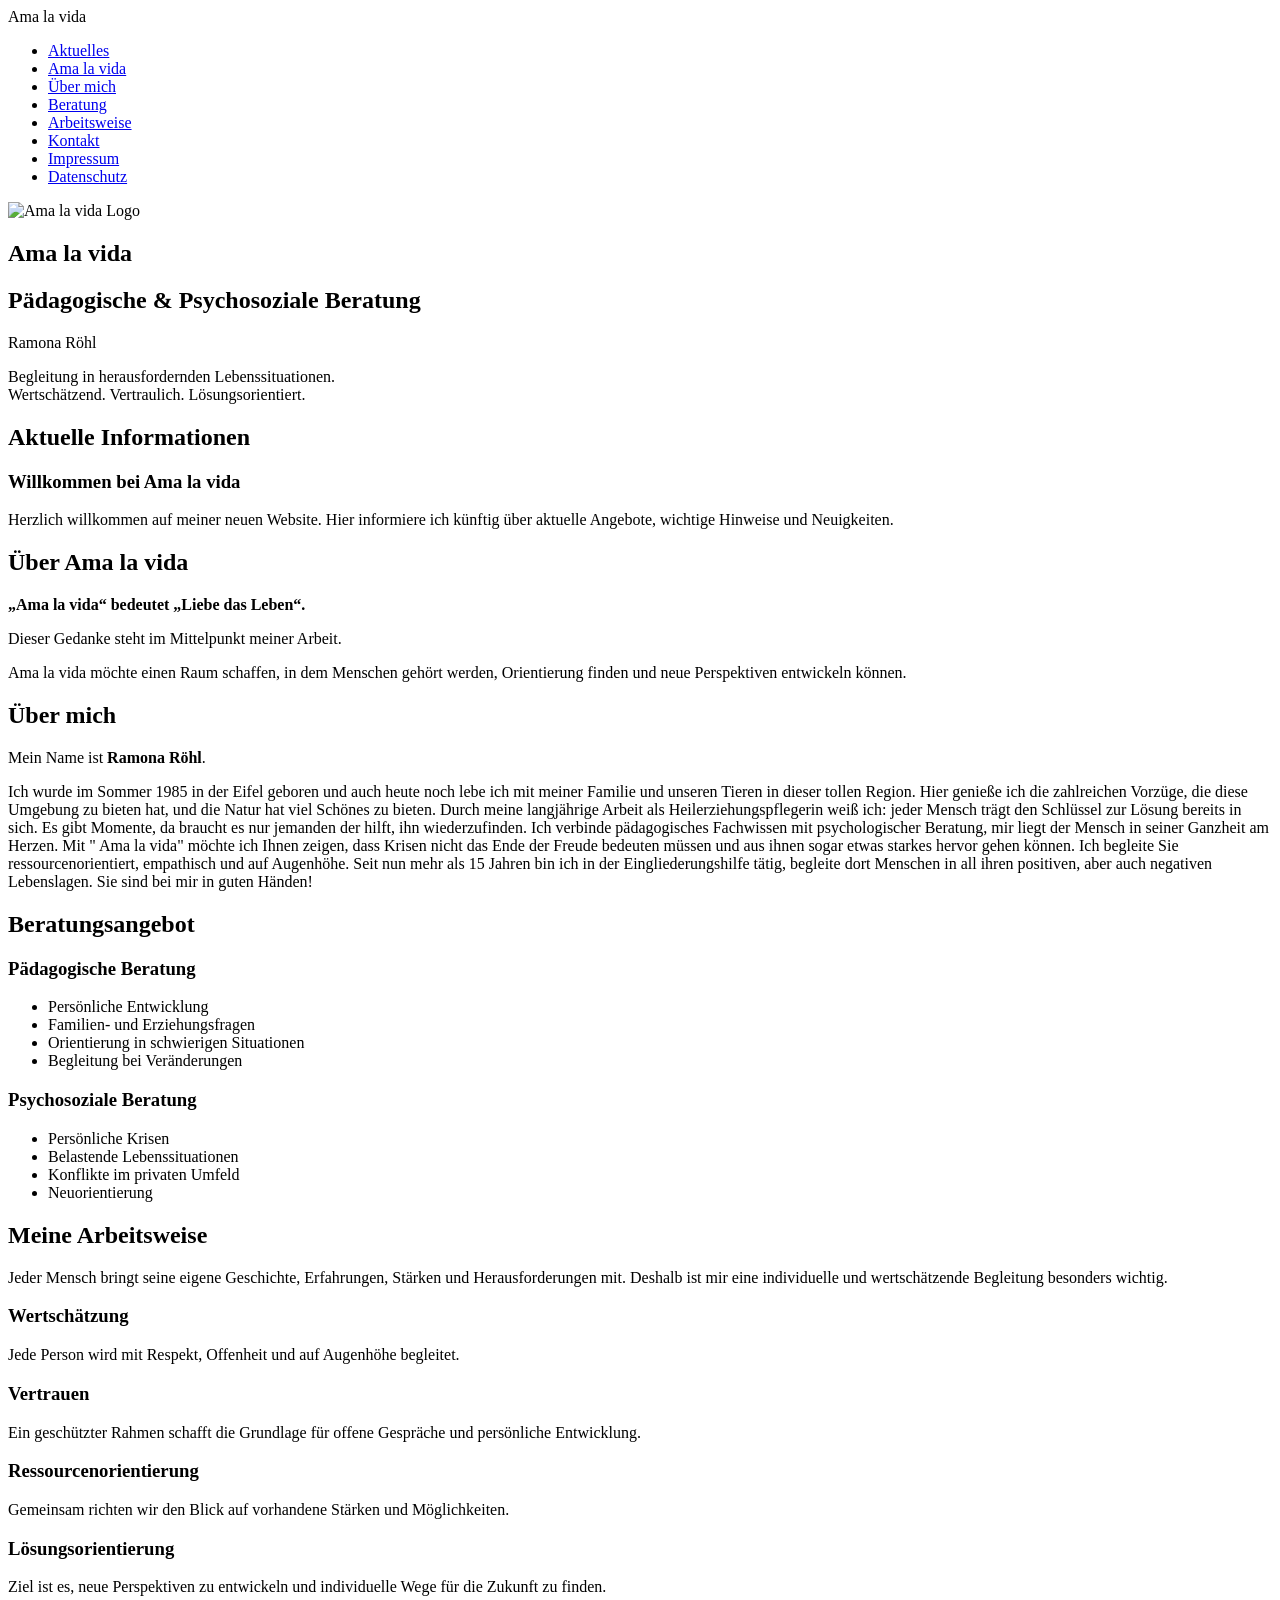
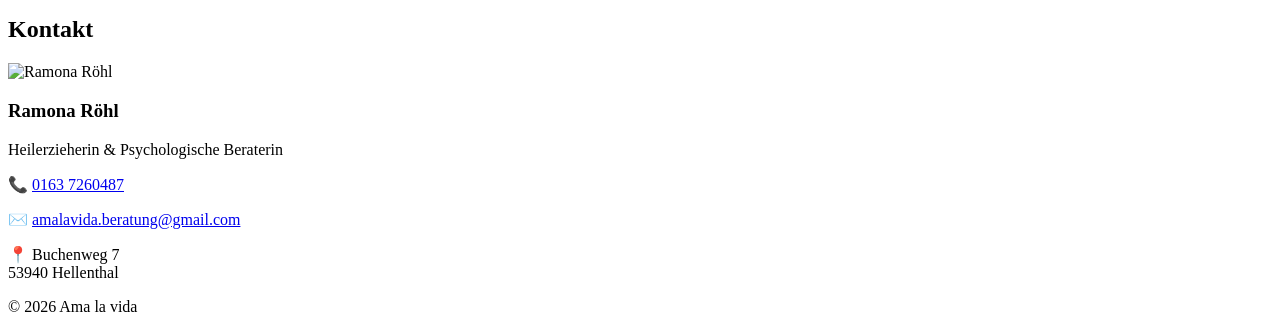
==== index.html @ fb092a0b "Add files via upload" ====
<!DOCTYPE html>
<html lang="de">
<head>
    <meta charset="UTF-8">
    <meta name="viewport" content="width=device-width, initial-scale=1.0">

    <title>Ama la vida | Pädagogische & Psychosoziale Beratung</title>

    <meta name="description"
          content="Ama la vida – Pädagogische & Psychosoziale Beratung von Ramona Röhl.">

    <link rel="stylesheet" href="css/style.css">

    <link rel="preconnect" href="https://fonts.googleapis.com">
    <link rel="preconnect" href="https://fonts.gstatic.com" crossorigin>

    <link href="https://fonts.googleapis.com/css2?family=Montserrat:wght@300;400;500;600&family=Cormorant+Garamond:wght@500;600&display=swap"
          rel="stylesheet">
</head>

<body>

<header>
    <nav class="navbar">
        <div class="logo">Ama la vida</div>

<ul class="nav-links">
    <li><a href="#news">Aktuelles</a></li>
    <li><a href="#ueber">Ama la vida</a></li>
    <li><a href="#ich">Über mich</a></li>
    <li><a href="#beratung">Beratung</a></li>
    <li><a href="#arbeitsweise">Arbeitsweise</a></li>
    <li><a href="#kontakt">Kontakt</a></li>
    <li><a href="impressum.html">Impressum</a></li>
    <li><a href="datenschutz.html">Datenschutz</a></li>
</ul>
    </nav>
</header>

<section class="hero">
    <div class="hero-content">


        <img src="images/logo.png"
             alt="Ama la vida Logo"
             class="hero-logo">

        <h1>Ama la vida</h1>

        <h2>Pädagogische & Psychosoziale Beratung</h2>

        <p class="hero-name">
            Ramona Röhl
        </p>

        <p>
            Begleitung in herausfordernden Lebenssituationen.<br>
            Wertschätzend. Vertraulich. Lösungsorientiert.
        </p>

    </div>
</section>

<section id="news" class="section">

    <h2>Aktuelle Informationen</h2>

    <div class="news-box">

        <h3>Willkommen bei Ama la vida</h3>

        <p>
            Herzlich willkommen auf meiner neuen Website.
            Hier informiere ich künftig über aktuelle Angebote,
            wichtige Hinweise und Neuigkeiten.
        </p>

    </div>

</section>
<section id="ueber" class="section">
    <h2>Über Ama la vida</h2>

    <p>
        <strong>„Ama la vida“ bedeutet „Liebe das Leben“.</strong>
    </p>

    <p>
        Dieser Gedanke steht im Mittelpunkt meiner Arbeit.
    </p>

    <p>
        Ama la vida möchte einen Raum schaffen, in dem Menschen gehört
        werden, Orientierung finden und neue Perspektiven entwickeln können.
    </p>
</section>

<section id="ich" class="section alt">
    <h2>Über mich</h2>

    <p>
        Mein Name ist <strong>Ramona Röhl</strong>.
    </p>

    <p>
	Ich wurde im Sommer 1985 in der Eifel geboren und auch heute noch lebe ich mit meiner Familie und unseren Tieren in dieser tollen Region. 	
	Hier genieße ich die zahlreichen Vorzüge, die diese Umgebung zu bieten hat, und die Natur hat viel Schönes zu bieten.
	Durch meine langjährige Arbeit als Heilerziehungspflegerin weiß ich: jeder Mensch trägt den Schlüssel zur Lösung bereits in sich. 
	Es gibt Momente, da braucht es nur jemanden der hilft, ihn wiederzufinden. Ich verbinde pädagogisches Fachwissen mit psychologischer Beratung, mir liegt der Mensch in seiner Ganzheit am Herzen. Mit " Ama la vida" möchte ich 	Ihnen zeigen, dass Krisen nicht das Ende der Freude bedeuten müssen und aus ihnen sogar etwas starkes hervor gehen können. Ich begleite Sie ressourcenorientiert, empathisch und auf Augenhöhe.
	Seit nun mehr als 15 Jahren bin ich in der Eingliederungshilfe tätig, begleite dort Menschen in all ihren positiven, aber auch negativen Lebenslagen. Sie sind bei mir 	in guten Händen!
    </p>
</section>

<section id="beratung" class="section">

    <h2>Beratungsangebot</h2>

    <div class="cards">

        <div class="card">
            <h3>Pädagogische Beratung</h3>

            <ul>
                <li>Persönliche Entwicklung</li>
                <li>Familien- und Erziehungsfragen</li>
                <li>Orientierung in schwierigen Situationen</li>
                <li>Begleitung bei Veränderungen</li>
            </ul>
        </div>

        <div class="card">
            <h3>Psychosoziale Beratung</h3>

            <ul>
                <li>Persönliche Krisen</li>
                <li>Belastende Lebenssituationen</li>
                <li>Konflikte im privaten Umfeld</li>
                <li>Neuorientierung</li>
            </ul>
        </div>

    </div>

</section>

<section id="arbeitsweise" class="section alt">

    <h2>Meine Arbeitsweise</h2>

    <div class="divider"></div>

    <p>
        Jeder Mensch bringt seine eigene Geschichte, Erfahrungen,
        Stärken und Herausforderungen mit. Deshalb ist mir eine
        individuelle und wertschätzende Begleitung besonders wichtig.
    </p>

    <div class="values">

        <div class="value">
            <h3>Wertschätzung</h3>
            <p>
                Jede Person wird mit Respekt,
                Offenheit und auf Augenhöhe begleitet.
            </p>
        </div>

        <div class="value">
            <h3>Vertrauen</h3>
            <p>
                Ein geschützter Rahmen schafft die Grundlage
                für offene Gespräche und persönliche Entwicklung.
            </p>
        </div>

        <div class="value">
            <h3>Ressourcenorientierung</h3>
            <p>
                Gemeinsam richten wir den Blick auf vorhandene
                Stärken und Möglichkeiten.
            </p>
        </div>

        <div class="value">
            <h3>Lösungsorientierung</h3>
            <p>
                Ziel ist es, neue Perspektiven zu entwickeln
                und individuelle Wege für die Zukunft zu finden.
            </p>
        </div>

    </div>

</section>

<section id="kontakt" class="section alt">

    <h2>Kontakt</h2>

    <div class="contact-box">

        <img src="images/ramona.jpg"
             alt="Ramona Röhl"
             class="profile-image">

        <h3>Ramona Röhl</h3>

        <p>Heilerzieherin & Psychologische Beraterin</p>

        <p>
            📞 <a href="tel:+491637260487">0163 7260487</a>
        </p>

        <p>
            ✉️ <a href="mailto:amalavida.beratung@gmail.com">
                amalavida.beratung@gmail.com
            </a>
        </p>

        <p>
            📍 Buchenweg 7<br>
            53940 Hellenthal
        </p>

    </div>

</section>

<footer>
    <p>© 2026 Ama la vida</p>
</footer>

</body>
</html>
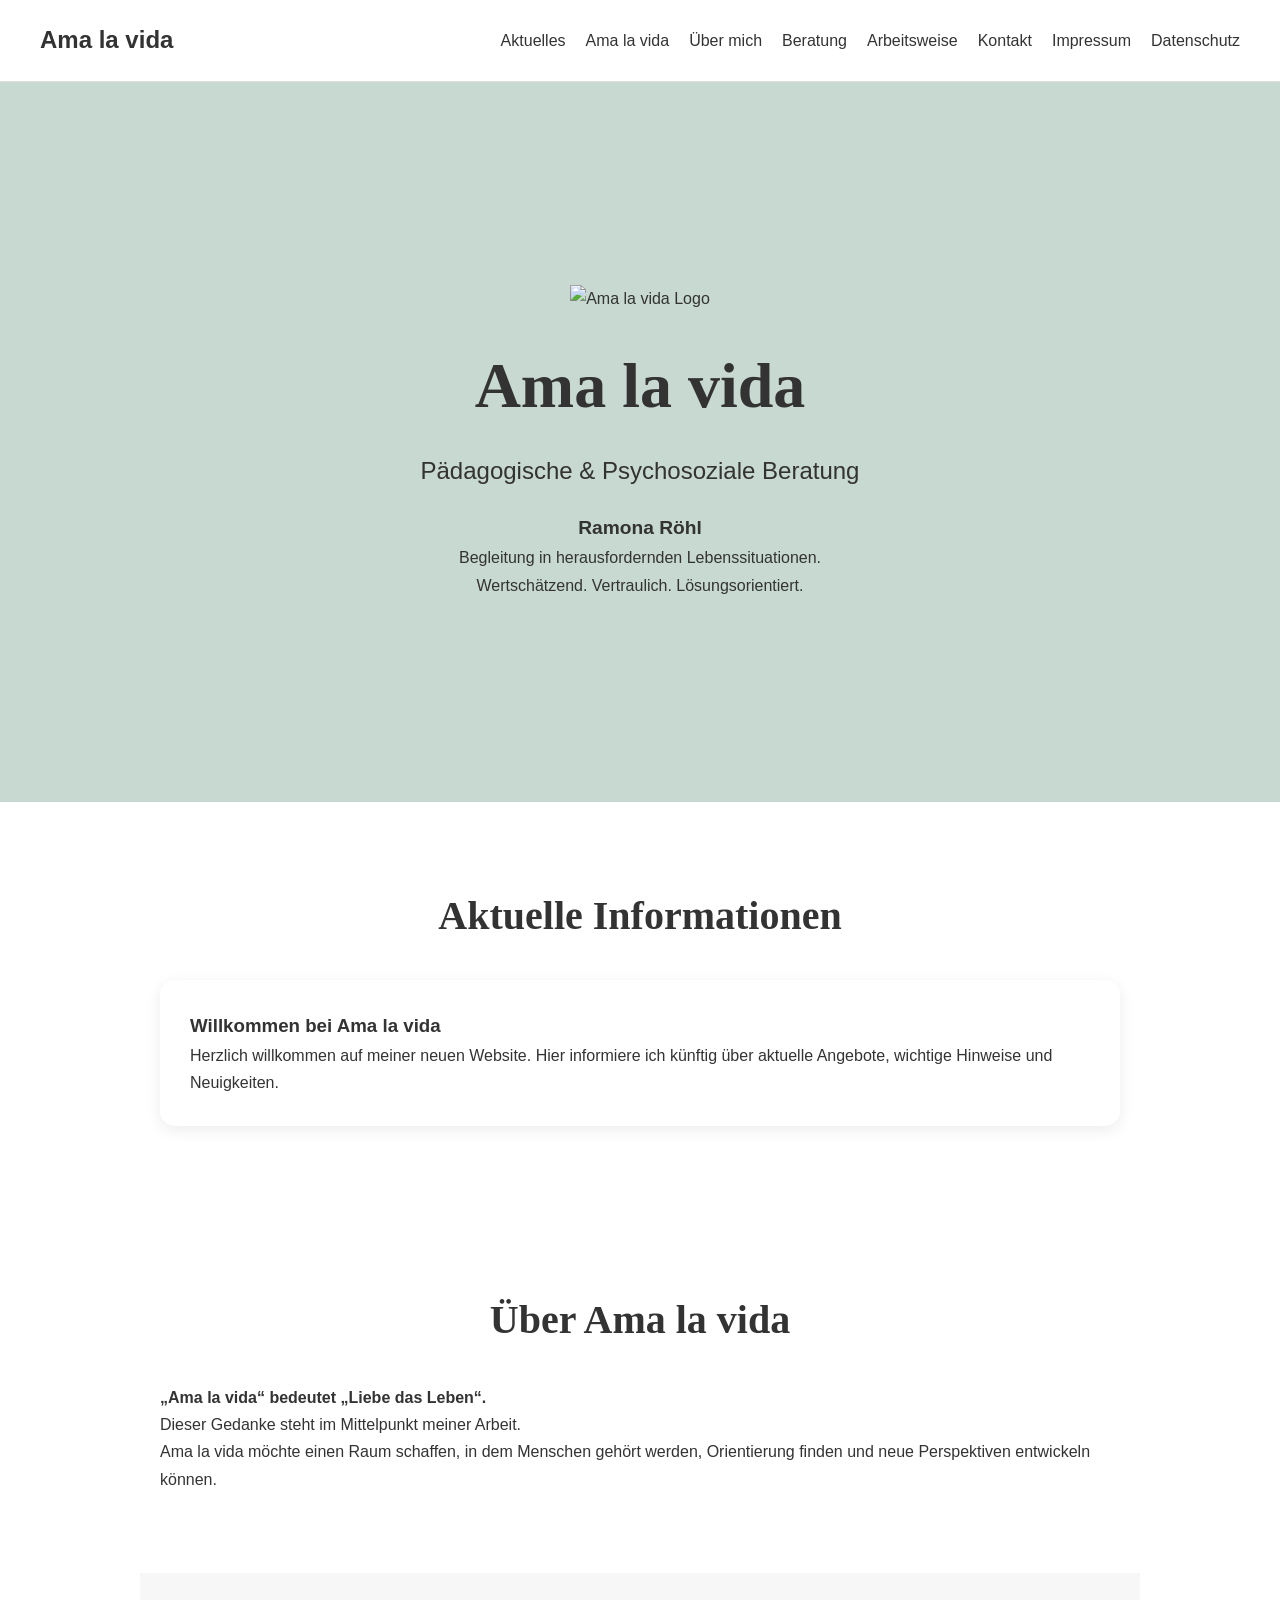
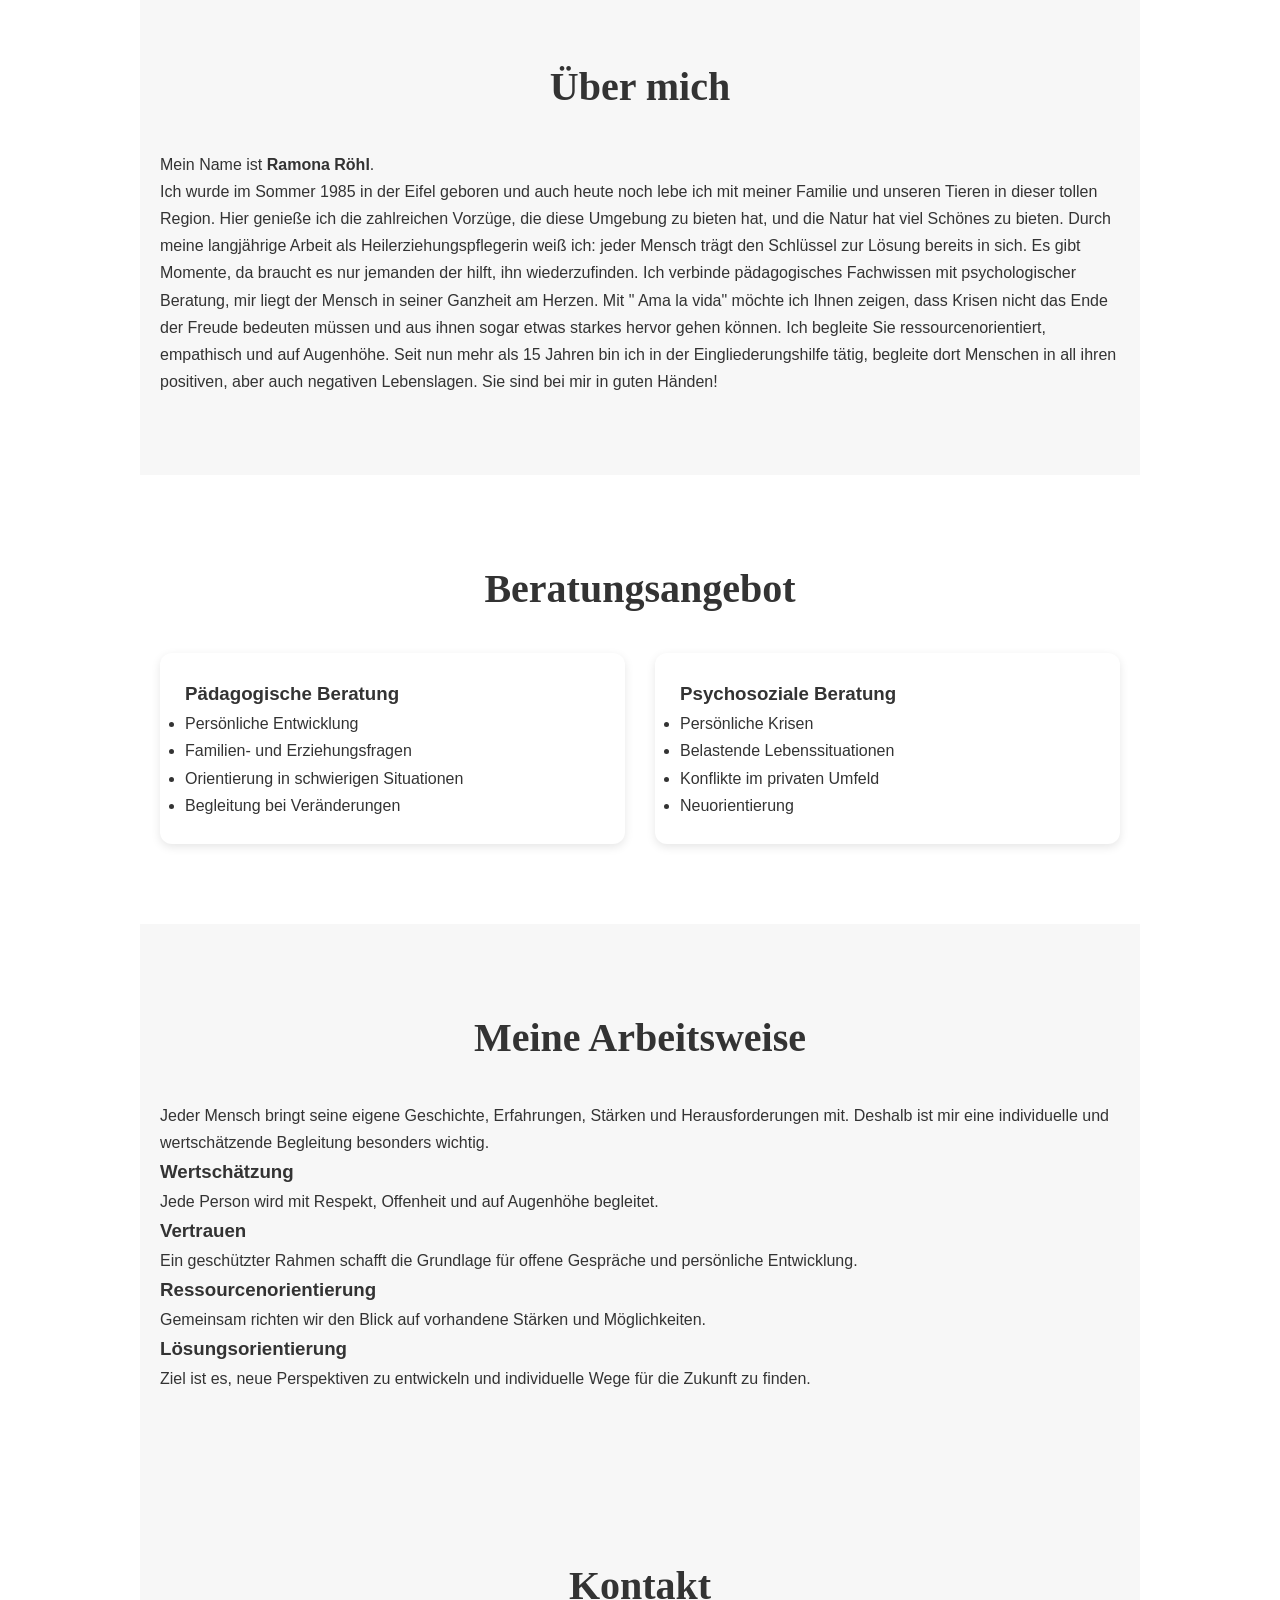
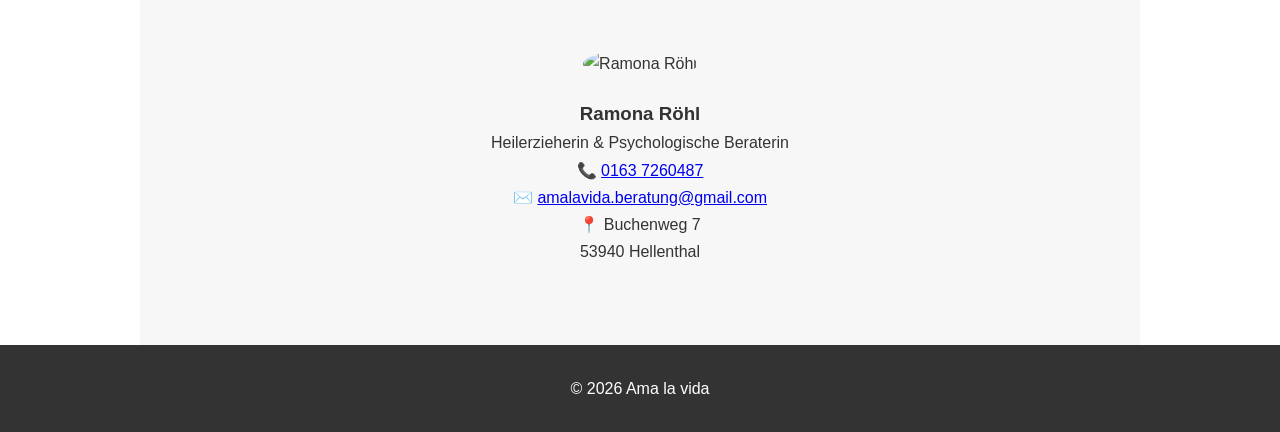
==== commit 62299793: "Add files via upload" ====
--- a/index.html
+++ b/index.html
@@ -9,7 +9,7 @@
     <meta name="description"
           content="Ama la vida – Pädagogische & Psychosoziale Beratung von Ramona Röhl.">
 
-    <link rel="stylesheet" href="css/style.css">
+    <link rel="stylesheet" href="style.css">
 
     <link rel="preconnect" href="https://fonts.googleapis.com">
     <link rel="preconnect" href="https://fonts.gstatic.com" crossorigin>
--- a/style.css
+++ b/style.css
@@ -0,0 +1,136 @@
+*{
+    margin:0;
+    padding:0;
+    box-sizing:border-box;
+}
+
+body{
+    font-family:'Montserrat',sans-serif;
+    color:#333;
+    line-height:1.7;
+}
+
+.navbar{
+    background:#ffffff;
+    padding:20px 40px;
+    display:flex;
+    justify-content:space-between;
+    align-items:center;
+    position:sticky;
+    top:0;
+    border-bottom:1px solid #ddd;
+}
+
+.logo{
+    font-size:1.5rem;
+    font-weight:600;
+}
+
+.nav-links{
+    display:flex;
+    gap:20px;
+    list-style:none;
+}
+
+.nav-links a{
+    text-decoration:none;
+    color:#333;
+}
+
+.hero{
+    background:#c7d9d0;
+    min-height:80vh;
+    display:flex;
+    justify-content:center;
+    align-items:center;
+    text-align:center;
+    padding:40px;
+}
+
+.hero-logo{
+    width:800px;
+    margin-bottom:20px;
+}
+
+.hero h1{
+    font-family:'Cormorant Garamond',serif;
+    font-size:4rem;
+}
+
+.hero h2{
+    margin-top:10px;
+    font-weight:400;
+}
+
+.hero-name{
+    margin-top:20px;
+    font-size:1.2rem;
+    font-weight:600;
+}
+
+.section{
+    max-width:1000px;
+    margin:auto;
+    padding:80px 20px;
+}
+
+.alt{
+    background:#f7f7f7;
+}
+
+.section h2{
+    text-align:center;
+    margin-bottom:30px;
+    font-family:'Cormorant Garamond',serif;
+    font-size:2.5rem;
+}
+
+.cards{
+    display:grid;
+    grid-template-columns:repeat(auto-fit,minmax(280px,1fr));
+    gap:30px;
+}
+
+.card{
+    background:white;
+    padding:25px;
+    border-radius:12px;
+    box-shadow:0 3px 10px rgba(0,0,0,0.1);
+}
+
+.contact-box{
+    text-align:center;
+}
+
+.profile-image{
+    width:220px;
+    height:220px;
+    object-fit:cover;
+    border-radius:50%;
+    margin-bottom:20px;
+}
+
+footer{
+    text-align:center;
+    padding:30px;
+    background:#333;
+    color:white;
+}
+
+.news-box{
+    background:white;
+    padding:30px;
+    border-radius:15px;
+    border-left:5px solid var(--green);
+    box-shadow:0 4px 15px rgba(0,0,0,.08);
+}
+
+.news-box pre{
+    white-space:pre-wrap;
+    font-family:'Montserrat', sans-serif;
+    margin:0;
+}
+.nav-menu a.current {
+    color: #6f9c8a;
+    font-weight: 600;
+}
